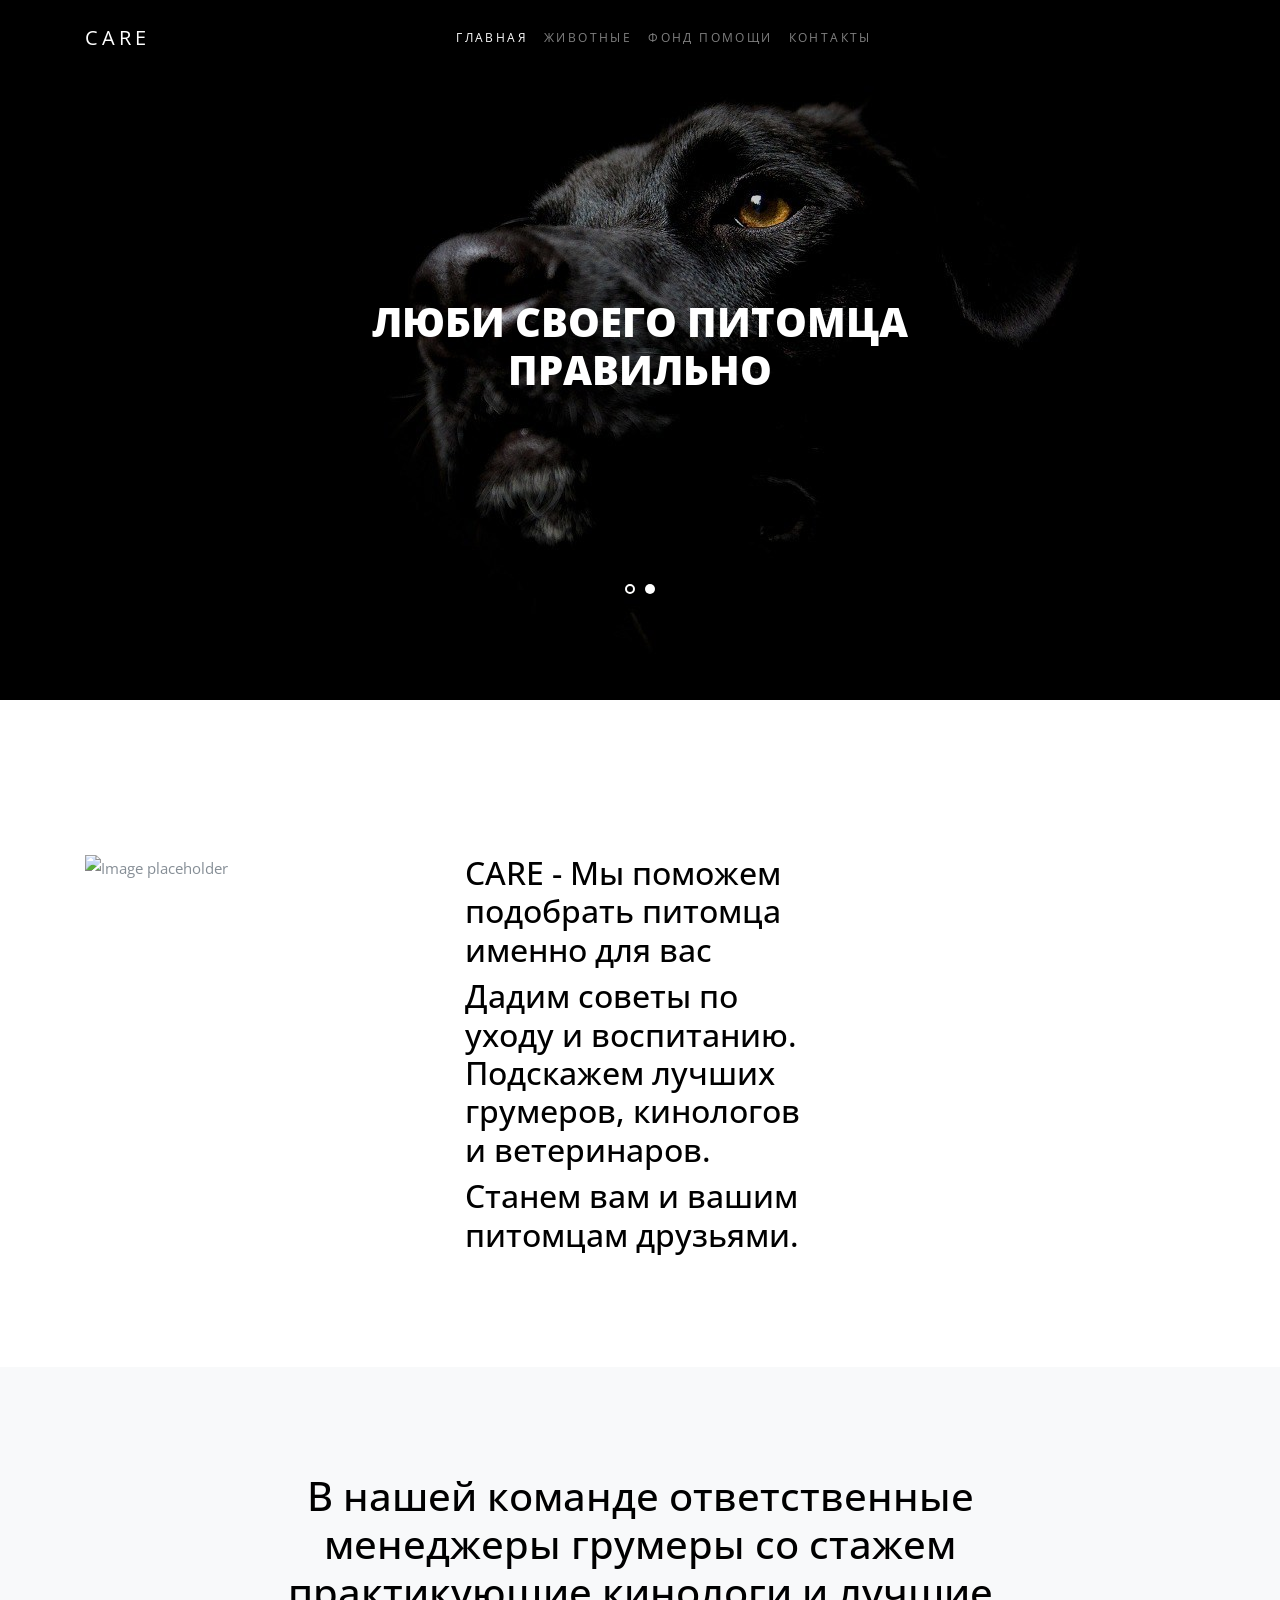
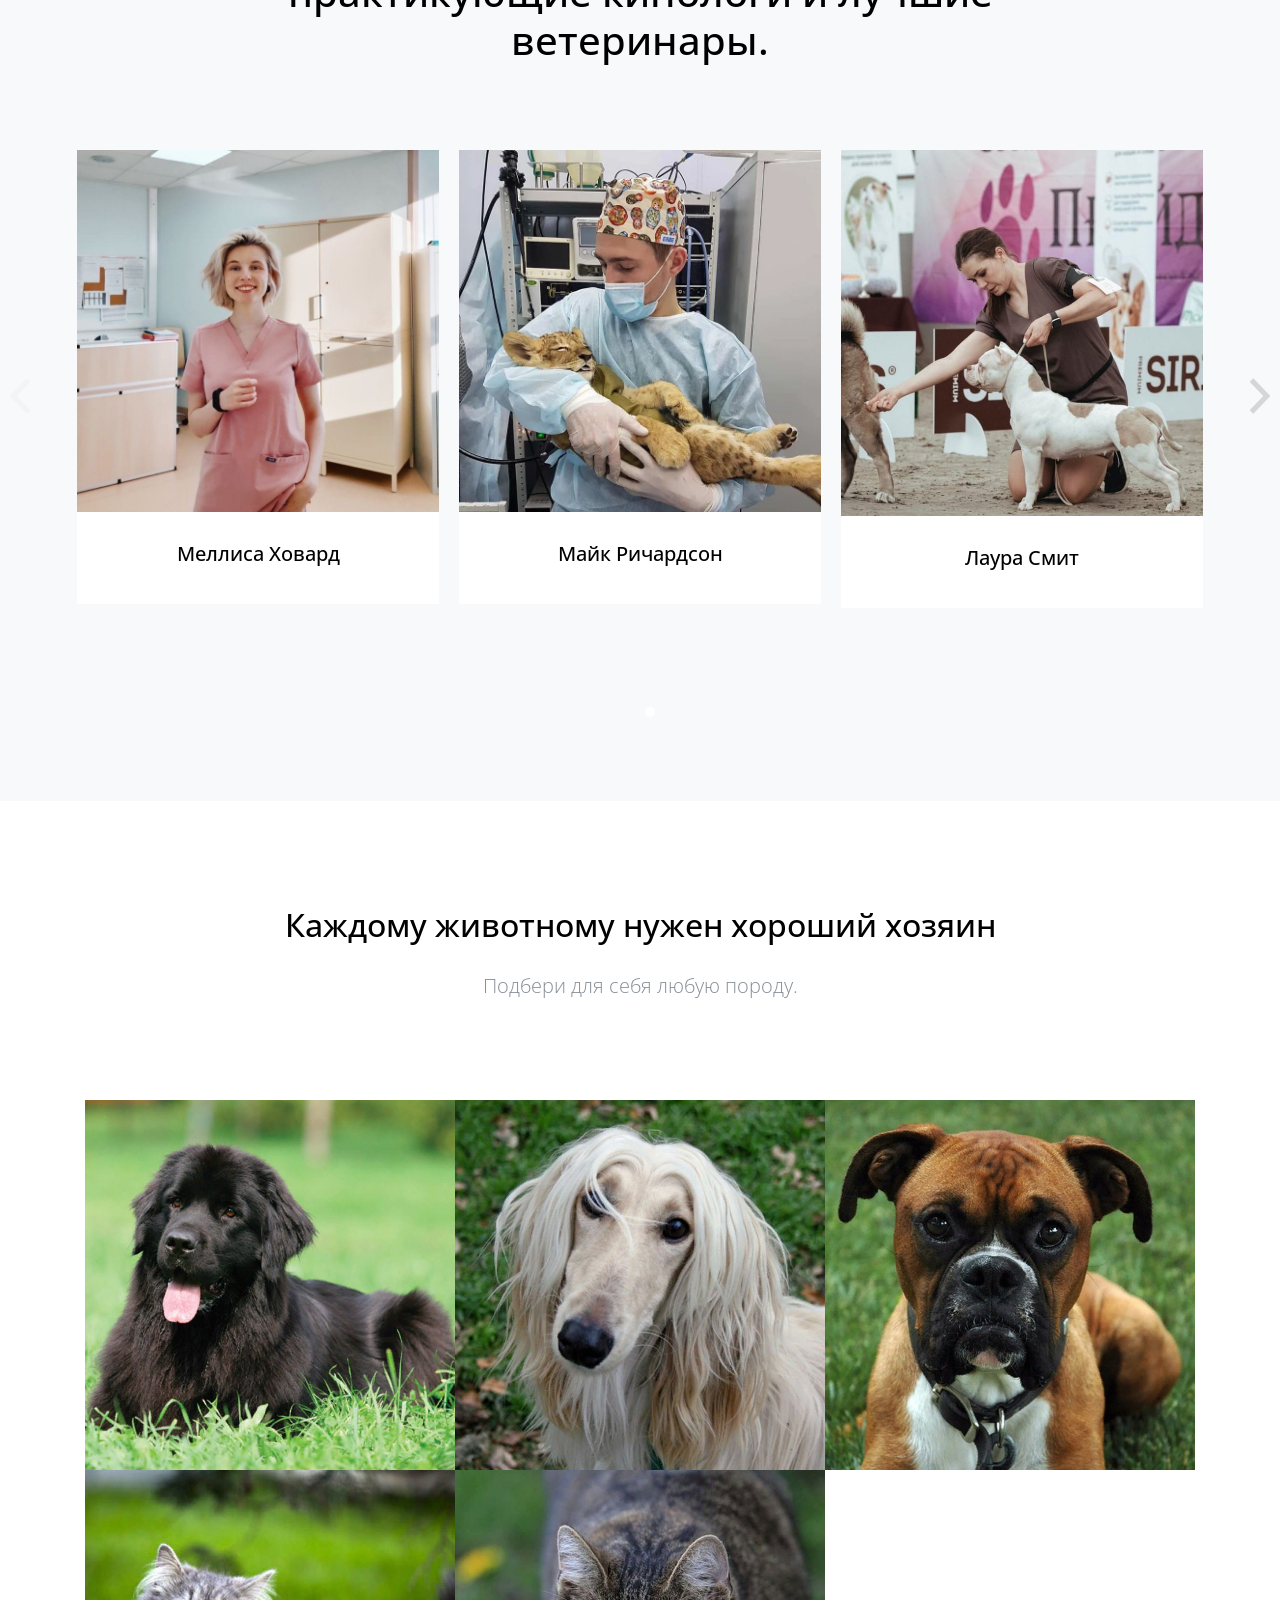
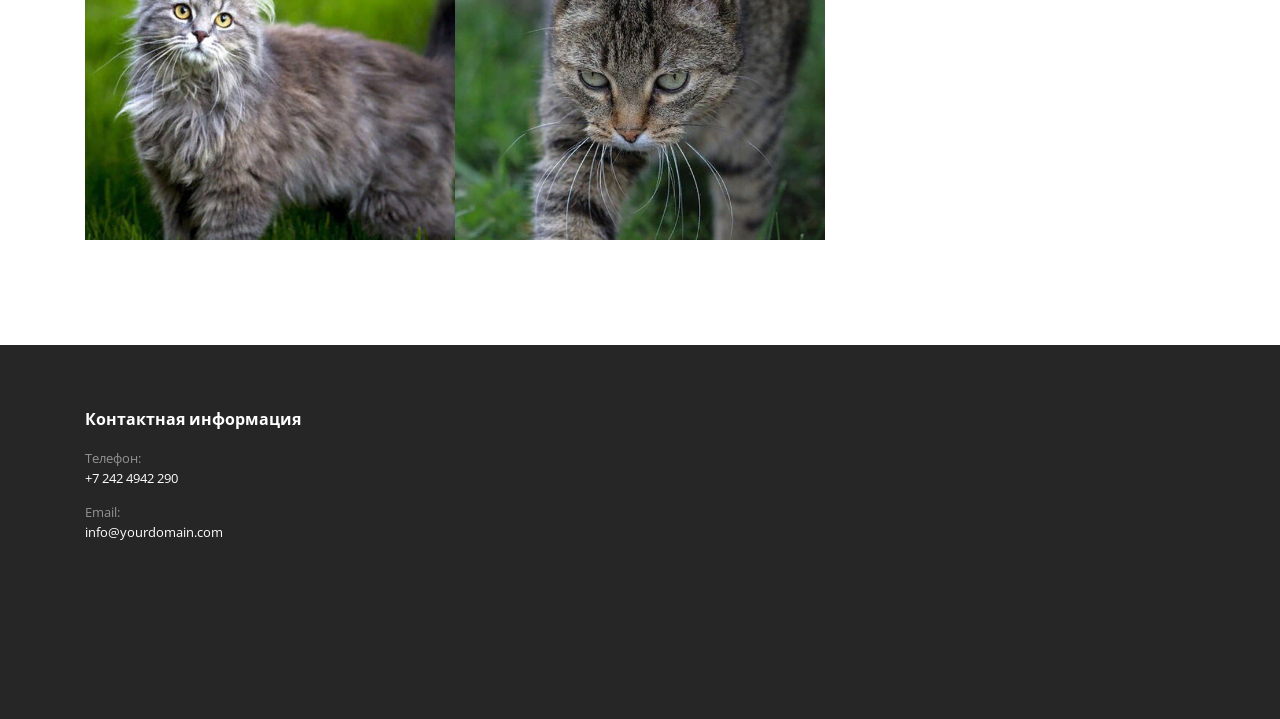
==== index.html @ 3737f4f2 "Add files via upload" ====
<!doctype html>
<html lang="en">
  <head>
    <title>CARE</title>
    <meta charset="utf-8">
    <meta name="viewport" content="width=device-width, initial-scale=1, shrink-to-fit=no">

    <link href="https://fonts.googleapis.com/css?family=Open+Sans:300,400,700,800" rel="stylesheet">

    <link rel="stylesheet" href="css/bootstrap.css">
    <link rel="stylesheet" href="css/animate.css">
    <link rel="stylesheet" href="css/owl.carousel.min.css">

    <link rel="stylesheet" href="fonts/ionicons/css/ionicons.min.css">
    <link rel="stylesheet" href="fonts/fontawesome/css/font-awesome.min.css">

    <link rel="stylesheet" href="fonts/flaticon/font/flaticon.css">

    <!-- Theme Style -->
    <link rel="stylesheet" href="css/style.css">
  </head>
  <body>
    
    <header role="banner">
      <nav class="navbar navbar-expand-lg navbar-dark bg-dark">
        <div class="container">
          <a class="navbar-brand absolute" href="index.html">CARE</a>
          <button class="navbar-toggler" type="button" data-toggle="collapse" data-target="#navbarsExample05" aria-controls="navbarsExample05" aria-expanded="false" aria-label="Toggle navigation">
            <span class="navbar-toggler-icon"></span>
          </button>

          <div class="collapse navbar-collapse" id="navbarsExample05">
            <ul class="navbar-nav mx-auto pl-lg-5 pl-0">
              <li class="nav-item">
                <a class="nav-link active" href="index.html">Главная</a>
              </li>
              <li class="nav-item">
                <a class="nav-link" href="about.html">Животные</a>
              </li>
              <li class="nav-item">
                <a class="nav-link" href="blog.html">Фонд помощи</a>
              </li>
              <li class="nav-item">
                <a class="nav-link" href="contact.html">Контакты</a>
              </li>
            </ul>
            
          </div>
        </div>
      </nav>
    </header>
    <!-- END header -->
    
    <section class="home-slider owl-carousel">
      <div class="slider-item" style="background-image: url('img/ss2.jpg');">
        
        <div class="container">
          <div class="row slider-text align-items-center justify-content-center">
            <div class="col-md-8 text-center col-sm-12 element-animate">
              <h1>Люби своего питомца правильно</h1>
            </div>
          </div>
        </div>

      </div>

      <div class="slider-item" style="background-image: url('img/ss3.jpg');">
        <div class="container">
          <div class="row slider-text align-items-center justify-content-center">
            <div class="col-md-8 text-center col-sm-12 element-animate">
              <h1>Люби своего питомца правильно</h1>
            </div>
          </div>
        </div>
        
      </div>

    </section>
    <!-- END slider -->

    <section class="section element-animate">
      <div class="container" bgcolor="#00000">
        <div class="row justify-content-center mb-5">
          <div class="col-md-4"></div>
          <div class="col-md-8 section-heading">
          </div>
        </div>
        <div class="row">
          <div class="col-md-4 mb-4">
            <img src="img/str2.PNG" alt="Image placeholder" class="img-fluid">
          </div>
          <div class="col-md-4">
            <h2>CARE - Мы поможем подобрать питомца именно для вас</h2>

            <h2>Дадим советы по уходу и воспитанию.
              Подскажем лучших грумеров,
              кинологов и ветеринаров.</h2>
            <h2>Станем вам и вашим питомцам друзьями.</h2>

          </div>
        </div>
      </div>
    </section>
    
    <section class="section bg-light">
      <div class="container">
        <div class="row justify-content-center mb-5 element-animate">
          <div class="col-md-8 text-center">
            <h1>В нашей команде ответственные менеджеры грумеры со стажем практикующие кинологи и лучшие ветеринары.</h1>
          </div>
        </div>
        <div class="row element-animate">
          <div class="major-caousel js-carousel-1 owl-carousel">
            <div>
              <div class="media d-block media-custom text-center">
                <a href="adoption-single.html"><img src="img/vet.jpg" alt="Image Placeholder" class="img-fluid"></a>
                <div class="media-body">
                  <h3 class="mt-0 text-black">Меллиса Ховард</h3>
                </div>
              </div>
            </div>
            <div>
              <div class="media d-block media-custom text-center">
                <a href="adoption-single.html"><img src="img/vet2" alt="Image Placeholder" class="img-fluid"></a>
                <div class="media-body">
                  <h3 class="mt-0 text-black">Майк Ричардсон</h3>
                </div>
              </div>
            </div>
            <div>
              <div class="media d-block media-custom text-center">
                <a href="adoption-single.html"><img src="img/kin.jpg" alt="Image Placeholder" class="img-fluid"></a>
                <div class="media-body">
                  <h3 class="mt-0 text-black">Лаура Смит</h3>
                </div>
              </div>
            </div>
            <div>
              <div class="media d-block media-custom text-center">
                <a href="adoption-single.html"><img src="img/man.jpg" alt="Image Placeholder" class="img-fluid"></a>
                <div class="media-body">
                  <h3 class="mt-0 text-black">Чарльз Уайт</h3>
                </div>
              </div>
            </div>
          </div>
          <!-- END slider -->
        </div>
      </div>
    </section>
    <!-- END section -->

    <section class="section border-t">
      <div class="container">
        <div class="row justify-content-center mb-5 element-animate">
          <div class="col-md-8 text-center">
            <h2 class=" heading mb-4">Каждому животному нужен хороший хозяин</h2>
            <p class="mb-5 lead">Подбери для себя любую породу.</p>
          </div>
        </div>

        <div class="row no-gutters">
          <div class="col-md-4 element-animate">
            <a href="single.html" class="link-thumbnail">
              <h3>Ньюфаундленд</h3>
              <span class="ion-plus icon"></span>
              <img src="img/11.jpg" alt="Image placeholder" class="img-fluid">
            </a>
          </div>
          <div class="col-md-4 element-animate">
            <a href="single.html" class="link-thumbnail">
              <h3>Aфганская борзая</h3>
              <span class="ion-plus icon"></span>
              <img src="img/5.jpg" alt="Image placeholder" class="img-fluid">
            </a>
          </div>
          <div class="col-md-4 element-animate">
            <a href="single.html" class="link-thumbnail">
              <h3>Hемецкий боксер</h3>
              <span class="ion-plus icon"></span>
              <img src="img/6.jpg" alt="Image placeholder" class="img-fluid">
            </a>
          </div>
          <div class="col-md-4 element-animate">
            <a href="single.html" class="link-thumbnail">
              <h3>Cибирская</h3>
              <span class="ion-plus icon"></span>
              <img src="img/2.jpg" alt="Image placeholder" class="img-fluid">
            </a>
          </div>
          <div class="col-md-4 element-animate">
            <a href="single.html" class="link-thumbnail">
              <h3>Eвропейская</h3>
              <span class="ion-plus icon"></span>
              <img src="img/3.jpg" alt="Image placeholder" class="img-fluid">
            </a>
          </div>
          <div class="col-md-4 element-animate">
            <a href="single.html" class="link-thumbnail">
              <h3>Tурецкая ангора</h3>
              <span class="ion-plus icon"></span>
              <img src="img/444.jpg" alt="Image placeholder" class="img-fluid">
            </a>
          </div>
        </div>
        
      </div>
    </section>
    <!-- END section -->
   <footer class="site-footer" role="contentinfo">
      <div class="container">
        <div class="row mb-5">
          <div class="col-md-5 mb-5">
            <h3>Контактная информация</h3>
            <ul class="list-unstyled footer-link">
              <li class="d-block"><span class="d-block">Телефон:</span><span class="text-white">+7 242 4942 290</span></li>
              <li class="d-block"><span class="d-block">Email:</span><span class="text-white">info@yourdomain.com</span></li>
            </ul>
          </div>
        </div>
      </div>
    </footer>
    <!-- END footer -->

    <!-- loader -->
    <div id="loader" class="show fullscreen"><svg class="circular" width="48px" height="48px"><circle class="path-bg" cx="24" cy="24" r="22" fill="none" stroke-width="4" stroke="#eeeeee"/><circle class="path" cx="24" cy="24" r="22" fill="none" stroke-width="4" stroke-miterlimit="10" stroke="#f4b214"/></svg></div>

    <script src="js/jquery-3.2.1.min.js"></script>
    <script src="js/popper.min.js"></script>
    <script src="js/bootstrap.min.js"></script>
    <script src="js/owl.carousel.min.js"></script>
    <script src="js/jquery.waypoints.min.js"></script>
    <script src="js/main.js"></script>
  </body>
</html>
---- css/style.css ----
body {
  background: #fff;
  font-family: "Open Sans", Arial, sans-serif;
  font-weight: 400;
  font-size: 15px;
  line-height: 1.8;
  color: #868e96; }

a {
  -webkit-transition: .3s all ease;
  -o-transition: .3s all ease;
  transition: .3s all ease;
  text-decoration: none; }
  a:hover {
    text-decoration: none; }

h1, h2, h3, h4, h5 {
  color: #000; }

.btn, .form-control {
  outline: none;
  -webkit-box-shadow: none !important;
  box-shadow: none !important; }
  .btn:focus, .btn:active, .form-control:focus, .form-control:active {
    outline: none; }

.form-control {
  -webkit-box-shadow: none !important;
  box-shadow: none !important;
  height: 50px;
  border-width: 2px; }

textarea.form-control {
  height: inherit; }

.btn {
  font-size: 13px;
  text-transform: uppercase;
  letter-spacing: .2em; }
  .btn.btn-primary {
    color: #fff;
    border-width: 2px; }
    .btn.btn-primary:hover, .btn.btn-primary:active, .btn.btn-primary:focus {
      border-color: #ffce3a;
      background: #ffce3a; }
  .btn.btn-sm {
    font-size: 12px; }
  .btn.btn-outline-primary {
    border-width: 2px;
    color: #ffc107; }
    .btn.btn-outline-primary:hover, .btn.btn-outline-primary:focus, .btn.btn-outline-primary:active {
      color: #fff; }
  .btn.btn-outline-white {
    border-width: 2px;
    border-color: #fff;
    color: #fff; }
    .btn.btn-outline-white:hover, .btn.btn-outline-white:focus {
      background: #fff;
      color: #000;
      border-width: 2px; }
  .btn:hover {
    text-decoration: none; }

/* Header */
header {
  position: absolute;
  top: 0;
  left: 0;
  width: 100%;
  z-index: 5; }
  header .navbar-brand {
    text-transform: uppercase;
    letter-spacing: .2em;
    font-weight: 400; }
    header .navbar-brand.absolute {
      position: absolute; }
      @media (max-width: 991px) {
        header .navbar-brand.absolute {
          position: relative; } }
    header .navbar-brand span {
      color: #ffc107; }
  header .navbar {
    padding-top: 0;
    padding-bottom: 0;
    background: none !important;
    position: relative; }
    @media (max-width: 1199px) {
      header .navbar {
        background: black !important;
        padding-top: .5rem;
        padding-bottom: .5rem; } }
    header .navbar .nav-link {
      padding: 1.7rem 1rem;
      outline: none !important;
      font-size: 12px;
      text-transform: uppercase;
      letter-spacing: .2em; }
      @media (max-width: 1199px) {
        header .navbar .nav-link {
          padding: .5rem 0rem; } }
      header .navbar .nav-link.active {
        color: #fff; }
    header .navbar .dropdown-menu {
      font-size: 14px;
      border-radius: 4px;
      border: none;
      -webkit-box-shadow: 0 2px 30px 0px rgba(0, 0, 0, 0.2);
      box-shadow: 0 2px 30px 0px rgba(0, 0, 0, 0.2);
      min-width: 13em;
      margin-top: -10px; }
      header .navbar .dropdown-menu:before {
        bottom: 100%;
        left: 10%;
        border: solid transparent;
        content: " ";
        height: 0;
        width: 0;
        position: absolute;
        pointer-events: none;
        border-bottom-color: #fff;
        border-width: 7px; }
        @media (max-width: 991px) {
          header .navbar .dropdown-menu:before {
            display: none; } }
      header .navbar .dropdown-menu .dropdown-item:hover {
        background: #ffc107;
        color: #fff; }
      header .navbar .dropdown-menu .dropdown-item.active {
        background: #ffc107;
        color: #fff; }
      header .navbar .dropdown-menu a {
        padding-top: 7px;
        padding-bottom: 7px; }
    header .navbar .cta-btn a {
      background: #ffc107;
      color: #000 !important;
      padding-left: 20px !important;
      padding-right: 20px !important;
      text-transform: uppercase;
      padding-top: 26px !important;
      padding-bottom: 26px !important;
      line-height: 1;
      -webkit-transition: .3s all ease;
      -o-transition: .3s all ease;
      transition: .3s all ease; }
      header .navbar .cta-btn a:hover {
        color: #fff !important;
        -webkit-box-shadow: 2px 0 30px -5px rgba(255, 193, 7, 0.9);
        box-shadow: 2px 0 30px -5px rgba(255, 193, 7, 0.9); }

.half .text, .half .image {
  width: 50%; }
  @media (max-width: 991px) {
    .half .text, .half .image {
      width: 100%; } }

.half .text {
  padding: 7%; }

.half .image {
  background-size:110%;
  background-position: center center; }
  @media (max-width: 991px) {
    .half .image {
      height: 350px; } }

.section-heading h2 {
  font-size: 50px; }

.section-heading .small-sub-heading {
  font-size: 14px;
  color: #ffc107; }

.blog .media h3 {
  font-size: 20px;
  margin-bottom: 10px; }

.blog .media .post-meta {
  font-size: 14px;
  letter-spacing: .2em;
  text-transform: uppercase; }

.blog .media > a {
  width: 40%; }
  @media (max-width: 767px) {
    .blog .media > a {
      width: 100%;
      margin-bottom: 30px; } }

.custom-icon {
  font-size: 70px;
  color: #ffc107; }

.btxt{
    position: absolute;
    right: -220px;
  }

/* Owl Carousel */
.owl-carousel .owl-item {
  opacity: .4; }
  .owl-carousel .owl-item.active {
    opacity: 1; }

.owl-carousel .owl-nav {
  position: absolute;
  top: 50%;
  width: 100%; }
  .owl-carousel .owl-nav .owl-prev,
  .owl-carousel .owl-nav .owl-next {
    position: absolute;
    -webkit-transform: translateY(-50%);
    -ms-transform: translateY(-50%);
    transform: translateY(-50%);
    margin-top: -10px;
    opacity: .2;
    -webkit-transition: .3s all ease;
    -o-transition: .3s all ease;
    transition: .3s all ease; }
    .owl-carousel .owl-nav .owl-prev:hover, .owl-carousel .owl-nav .owl-prev:focus, .owl-carousel .owl-nav .owl-prev:active,
    .owl-carousel .owl-nav .owl-next:hover,
    .owl-carousel .owl-nav .owl-next:focus,
    .owl-carousel .owl-nav .owl-next:active {
      outline: none;
      opacity: 1; }
    .owl-carousel .owl-nav .owl-prev span:before,
    .owl-carousel .owl-nav .owl-next span:before {
      font-size: 40px; }
  .owl-carousel .owl-nav .owl-prev {
    left: 30px !important; }
  .owl-carousel .owl-nav .owl-next {
    right: 30px !important; }

.owl-carousel .owl-dots {
  text-align: center; }
  .owl-carousel .owl-dots .owl-dot {
    width: 10px;
    height: 10px;
    margin: 5px;
    border-radius: 50%;
    background: none;
    background: #fff; }
    .owl-carousel .owl-dots .owl-dot.active {
      background: none; }

.owl-carousel.home-slider {
  z-index: 1;
  position: relative; }
  .owl-carousel.home-slider .btn-link {
    color: #fff; }
  .owl-carousel.home-slider .owl-nav {
    opacity: 0;
    visibility: hidden;
    -webkit-transition: .3s all ease;
    -o-transition: .3s all ease;
    transition: .3s all ease; }
    .owl-carousel.home-slider .owl-nav button {
      color: #fff; }
  .owl-carousel.home-slider:focus .owl-nav, .owl-carousel.home-slider:hover .owl-nav {
    opacity: 1;
    visibility: visible; }
  .owl-carousel.home-slider .slider-item {
    background-size: cover;
    background-repeat: no-repeat;
    background-position: center center;
    height: calc(100vh - 217px);
    min-height: 700px;
    position: relative; }
    .owl-carousel.home-slider .slider-item:before {
      position: absolute;
      top: 0;
      left: 0;
      right: 0;
      bottom: 0;
      background: rgba(0, 0, 0, 0.2);
      content: ""; }
    .owl-carousel.home-slider .slider-item .slider-text {
      color: #fff;
      height: calc(100vh - 217px);
      min-height: 700px; }
      .owl-carousel.home-slider .slider-item .slider-text .child-name {
        font-size: 40px;
        color: #fff; }
      .owl-carousel.home-slider .slider-item .slider-text h1 {
        font-size: 40px;
        color: #fff;
        line-height: 1.2;
        font-weight: 800 !important;
        text-transform: uppercase; }
        @media (max-width: 991px) {
          .owl-carousel.home-slider .slider-item .slider-text h1 {
            font-size: 40px; } }
      .owl-carousel.home-slider .slider-item .slider-text p {
        font-size: 20px;
        line-height: 1.5;
        font-weight: 300;
        color: white; }
  .owl-carousel.home-slider.inner-page .slider-item {
    height: calc(50vh - 117px);
    min-height: 550px; }
    .owl-carousel.home-slider.inner-page .slider-item .slider-text {
      color: #fff;
      height: calc(50vh - 117px);
      min-height: 550px; }
  .owl-carousel.home-slider .owl-dots {
    position: absolute;
    bottom: 100px;
    width: 100%; }
    .owl-carousel.home-slider .owl-dots .owl-dot {
      width: 10px;
      height: 10px;
      margin: 5px;
      border-radius: 50%;
      border: 2px solid rgba(255, 255, 255, 0.5);
      outline: none !important;
      position: relative;
      -webkit-transition: .3s all ease;
      -o-transition: .3s all ease;
      transition: .3s all ease; }
      .owl-carousel.home-slider .owl-dots .owl-dot.active {
        border: 2px solid white; }
        .owl-carousel.home-slider .owl-dots .owl-dot.active span {
          background: white; }

.owl-carousel.major-caousel .owl-stage-outer {
  padding-top: 30px;
  padding-bottom: 30px; }

.owl-carousel.major-caousel .owl-nav .owl-prev, .owl-carousel.major-caousel .owl-nav .owl-next {
  -webkit-transition: .3s all ease;
  -o-transition: .3s all ease;
  transition: .3s all ease;
  color: #495057; }
  .owl-carousel.major-caousel .owl-nav .owl-prev:hover, .owl-carousel.major-caousel .owl-nav .owl-prev:focus, .owl-carousel.major-caousel .owl-nav .owl-next:hover, .owl-carousel.major-caousel .owl-nav .owl-next:focus {
    color: #868e96;
    outline: none; }
  .owl-carousel.major-caousel .owl-nav .owl-prev.disabled, .owl-carousel.major-caousel .owl-nav .owl-next.disabled {
    color: #dee2e6; }

.owl-carousel.major-caousel .owl-nav .owl-prev {
  left: -60px !important; }

.owl-carousel.major-caousel .owl-nav .owl-next {
  right: -60px !important; }

.owl-carousel.major-caousel .owl-dots {
  bottom: -30px !important;
  position: relative; }

.owl-custom-nav {
  float: right;
  position: relative;
  z-index: 10; }
  .owl-custom-nav .owl-custom-prev,
  .owl-custom-nav .owl-custom-next {
    padding: 10px;
    font-size: 30px;
    background: #ccc;
    line-height: 0;
    width: 60px;
    text-align: center;
    display: inline-block; }

.section {
  padding: 7em 0; }

.section-subscribe {
  padding: 2em 0; }

.contact-form-contact-info p {
  margin-bottom: 30px;
  font-size: 20px;
  line-height: 1.5;
  color: #000; }
  .contact-form-contact-info p .icon {
    top: -4px;
    position: relative;
    width: 0px;
    font-size: 30px;
    color: #ffc107; }

.load-more {
  display: block;
  padding: 40px;
  text-align: center;
  background: #e9ecef;
  color: #000;
  font-size: 20px; }
  .load-more:hover {
    background: #ffc107;
    color: #fff; }

.cover_1 {
  background-size: cover;
  background-position: center center;
  padding: 7em 0; }
  .cover_1 .sub-heading {
    color: rgba(255, 255, 255, 0.7);
    font-size: 22px; }
  .cover_1 .heading {
    font-size: 50px;
    color: white;
    font-weight: 300; }

.heading {
  color: #000; }
  .heading.border-bottom {
    position: relative;
    padding-bottom: 30px; }
    .heading.border-bottom:before {
      bottom: 0;
      position: absolute;
      content: "";
      width: 50px;
      height: 2px;
      left: 50%;
      -webkit-transform: translateX(-50%);
      -ms-transform: translateX(-50%);
      transform: translateX(-50%);
      background: #ffc107; }

.text-black {
  color: #000 !important; }

.stretch-section .video {
  display: block;
  position: relative;
  -webkit-box-shadow: 4px 4px 70px -20px rgba(0, 0, 0, 0.5);
  box-shadow: 4px 4px 70px -20px rgba(0, 0, 0, 0.5); }

.media-feature {
  padding: 30px;
  -webkit-transition: .2s all ease-out;
  -o-transition: .2s all ease-out;
  transition: .2s all ease-out;
  background: #fff;
  z-index: 1;
  position: relative;
  border-bottom: 10px solid transparent;
  border-radius: 4px;
  font-size: 15px; }
  .media-feature .icon {
    font-size: 60px;
    color: #ffc107; }
  .media-feature h3 {
    font-size: 16px;
    text-transform: uppercase; }
  .media-feature:hover, .media-feature:focus {
    -webkit-box-shadow: 0 2px 20px -3px rgba(0, 0, 0, 0.1);
    box-shadow: 0 2px 20px -3px rgba(0, 0, 0, 0.1);
    -webkit-transform: scale(1.05);
    -ms-transform: scale(1.05);
    transform: scale(1.05);
    z-index: 2;
    border-bottom: 10px solid #ffc107; }

.media-custom {
  background: #fff;
  -webkit-transition: .3s all ease;
  -o-transition: .3s all ease;
  transition: .3s all ease;
  margin-bottom: 30px;
  position: relative;
  top: 0; }
  .media-custom .meta-post {
    color: #ced4da;
    font-size: 13px;
    text-transform: uppercase; }
  .media-custom > a {
    position: relative;
    overflow: hidden;
    display: block; }
  .media-custom .meta-chat {
    color: #ced4da; }
    .media-custom .meta-chat:hover {
      color: #868e96; }
  .media-custom img {
    -webkit-transition: .3s all ease;
    -o-transition: .3s all ease;
    transition: .3s all ease; }
  .media-custom:focus img, .media-custom:hover img {
    -webkit-transform: scale(1.1);
    -ms-transform: scale(1.1);
    transform: scale(1.1); }
  .media-custom .media-body {
    padding: 30px; }
    .media-custom .media-body h3 {
      font-size: 20px; }
    .media-custom .media-body p:last-child {
      margin-bottom: 0; }

.media-testimonial img {
  width: 100px;
  border-radius: 50%; }

.media-testimonial blockquote p {
  font-size: 20px;
  color: #000;
  font-style: italic; }

.list-unstyled.check li {
  position: relative;
  padding-left: 30px;
  line-height: 1.3;
  margin-bottom: 10px; }
  .list-unstyled.check li:before {
    color: #5AC8D8;
    left: 0;
    font-family: "Ionicons";
    content: "\f122";
    position: absolute; }

#modalAppointment .modal-content {
  border-radius: 0;
  border: none; }

#modalAppointment .modal-body, #modalAppointment .modal-footer {
  padding: 40px; }

.site-footer {
  padding: 5em 0;
  background: #262626;
  font-size: 13px;
  color: rgba(255, 255, 255, 0.5); }
  .site-footer p:last-child {
    margin-bottom: 0; }
  .site-footer a {
    color: #ffc107;
    border-bottom: 1px solid transparent; }
    .site-footer a:hover {
      color: #fff;
      border-bottom: 1px solid rgba(255, 255, 255, 0.2); }
  .site-footer h3 {
    font-size: 16px;
    margin-bottom: 20px;
    font-weight: bold;
    color: #fff; }
  .site-footer .footer-link li {
    line-height: 1.5;
    margin-bottom: 15px; }
  .site-footer hr {
    width: 100%; }

.footer-social a {
  line-height: 0;
  border-radius: 50%;
  margin: 0 5px 5px 0;
  border: 1px solid rgba(255, 255, 255, 0.1);
  width: 30px;
  height: 30px;
  text-align: center;
  display: inline-block; }
  .footer-social a:hover {
    background: #fff;
    border-color: #fff;
    color: #000; }

.link-thumbnail {
  display: block;
  position: relative;
  overflow: hidden;
  text-align: center; }
  @media (max-width: 991px) {
    .link-thumbnail {
      margin-bottom: 30px; } }
  .link-thumbnail img {
    position: relative;
    -webkit-transition: .3s all ease;
    -o-transition: .3s all ease;
    transition: .3s all ease; }
  .link-thumbnail .date {
    display: block;
    font-size: 12px;
    color: rgba(255, 255, 255, 0.4);
    text-transform: uppercase;
    margin-bottom: 10px; }
  .link-thumbnail .icon {
    position: absolute;
    -webkit-transition: .3s all ease;
    -o-transition: .3s all ease;
    transition: .3s all ease;
    z-index: 4;
    top: 50%;
    font-size: 30px;
    color: #fff;
    left: 50%;
    -webkit-transform: translate(-50%, -50%);
    -ms-transform: translate(-50%, -50%);
    transform: translate(-50%, -50%);
    opacity: 0;
    visibility: hidden;
    margin-top: 30px; }
  .link-thumbnail h3 {
    opacity: 0;
    visibility: hidden;
    position: absolute;
    bottom: -20px;
    left: 0;
    color: #fff;
    font-size: 18px;
    -webkit-transition: .5s all ease;
    -o-transition: .5s all ease;
    transition: .5s all ease;
    z-index: 10;
    left: 50%;
    display: block;
    width: 77%;
    -webkit-transform: translateX(-50%);
    -ms-transform: translateX(-50%);
    transform: translateX(-50%); }
  .link-thumbnail:before {
    opacity: 0;
    visibility: hidden;
    z-index: 2;
    -webkit-transition: .3s all ease;
    -o-transition: .3s all ease;
    transition: .3s all ease;
    top: 0;
    left: 0;
    right: 0;
    bottom: 0;
    content: "";
    background: rgba(0, 0, 0, 0.6);
    position: absolute; }
  .link-thumbnail:hover h3 {
    opacity: 1;
    visibility: visible;
    bottom: 30px; }
  .link-thumbnail:hover img {
    -webkit-transform: scale(1.1);
    -ms-transform: scale(1.1);
    transform: scale(1.1); }
  .link-thumbnail:hover .icon {
    opacity: 1;
    visibility: visible;
    margin-top: 0px; }
  .link-thumbnail:hover:before {
    opacity: 1;
    visibility: visible; }

.border-t {
  border-top: 1px solid #f8f9fa; }

.copyright {
  font-size: 14px; }

.element-animate {
  opacity: 0;
  visibility: hidden; }

.video{
  justify-content: center;
}

#loader {
  position: fixed;
  width: 96px;
  height: 96px;
  left: 50%;
  top: 50%;
  -webkit-transform: translate(-50%, -50%);
  -ms-transform: translate(-50%, -50%);
  transform: translate(-50%, -50%);
  background-color: rgba(255, 255, 255, 0.9);
  -webkit-box-shadow: 0px 24px 64px rgba(0, 0, 0, 0.24);
  box-shadow: 0px 24px 64px rgba(0, 0, 0, 0.24);
  border-radius: 16px;
  opacity: 0;
  visibility: hidden;
  -webkit-transition: opacity .2s ease-out, visibility 0s linear .2s;
  -o-transition: opacity .2s ease-out, visibility 0s linear .2s;
  transition: opacity .2s ease-out, visibility 0s linear .2s;
  z-index: 1000; }

#loader.fullscreen {
  padding: 0;
  left: 0;
  top: 0;
  width: 100%;
  height: 100%;
  -webkit-transform: none;
  -ms-transform: none;
  transform: none;
  background-color: #fff;
  border-radius: 0;
  -webkit-box-shadow: none;
  box-shadow: none; }

#loader.show {
  -webkit-transition: opacity .4s ease-out, visibility 0s linear 0s;
  -o-transition: opacity .4s ease-out, visibility 0s linear 0s;
  transition: opacity .4s ease-out, visibility 0s linear 0s;
  visibility: visible;
  opacity: 1; }

#loader .circular {
  -webkit-animation: loader-rotate 2s linear infinite;
  animation: loader-rotate 2s linear infinite;
  position: absolute;
  left: calc(50% - 24px);
  top: calc(50% - 24px);
  display: block;
  -webkit-transform: rotate(0deg);
  -ms-transform: rotate(0deg);
  transform: rotate(0deg); }

#loader .path {
  stroke-dasharray: 1, 200;
  stroke-dashoffset: 0;
  -webkit-animation: loader-dash 1.5s ease-in-out infinite;
  animation: loader-dash 1.5s ease-in-out infinite;
  stroke-linecap: round; }

@-webkit-keyframes loader-rotate {
  100% {
    -webkit-transform: rotate(360deg);
    transform: rotate(360deg); } }

@keyframes loader-rotate {
  100% {
    -webkit-transform: rotate(360deg);
    transform: rotate(360deg); } }

@-webkit-keyframes loader-dash {
  0% {
    stroke-dasharray: 1, 200;
    stroke-dashoffset: 0; }
  50% {
    stroke-dasharray: 89, 200;
    stroke-dashoffset: -35px; }
  100% {
    stroke-dasharray: 89, 200;
    stroke-dashoffset: -136px; } }

@keyframes loader-dash {
  0% {
    stroke-dasharray: 1, 200;
    stroke-dashoffset: 0; }
  50% {
    stroke-dasharray: 89, 200;
    stroke-dashoffset: -35px; }
  100% {
    stroke-dasharray: 89, 200;
    stroke-dashoffset: -136px; } }
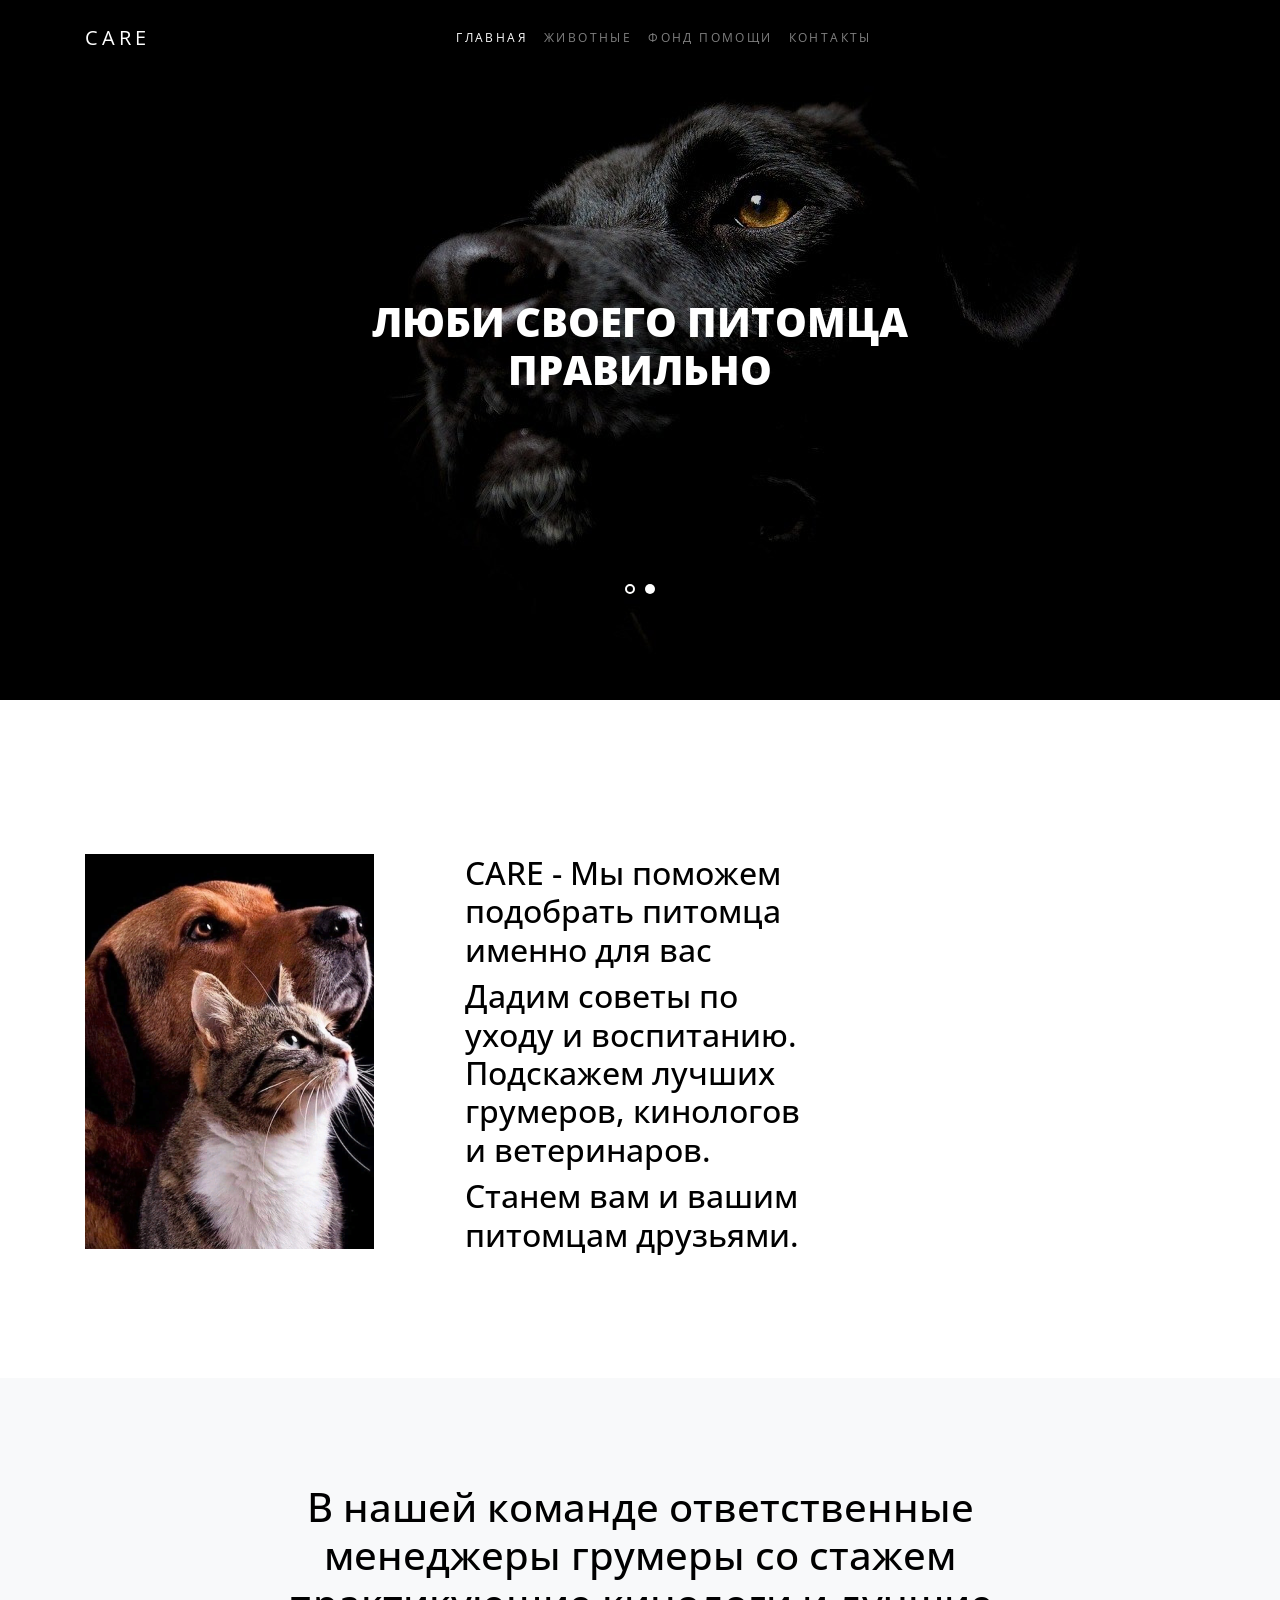
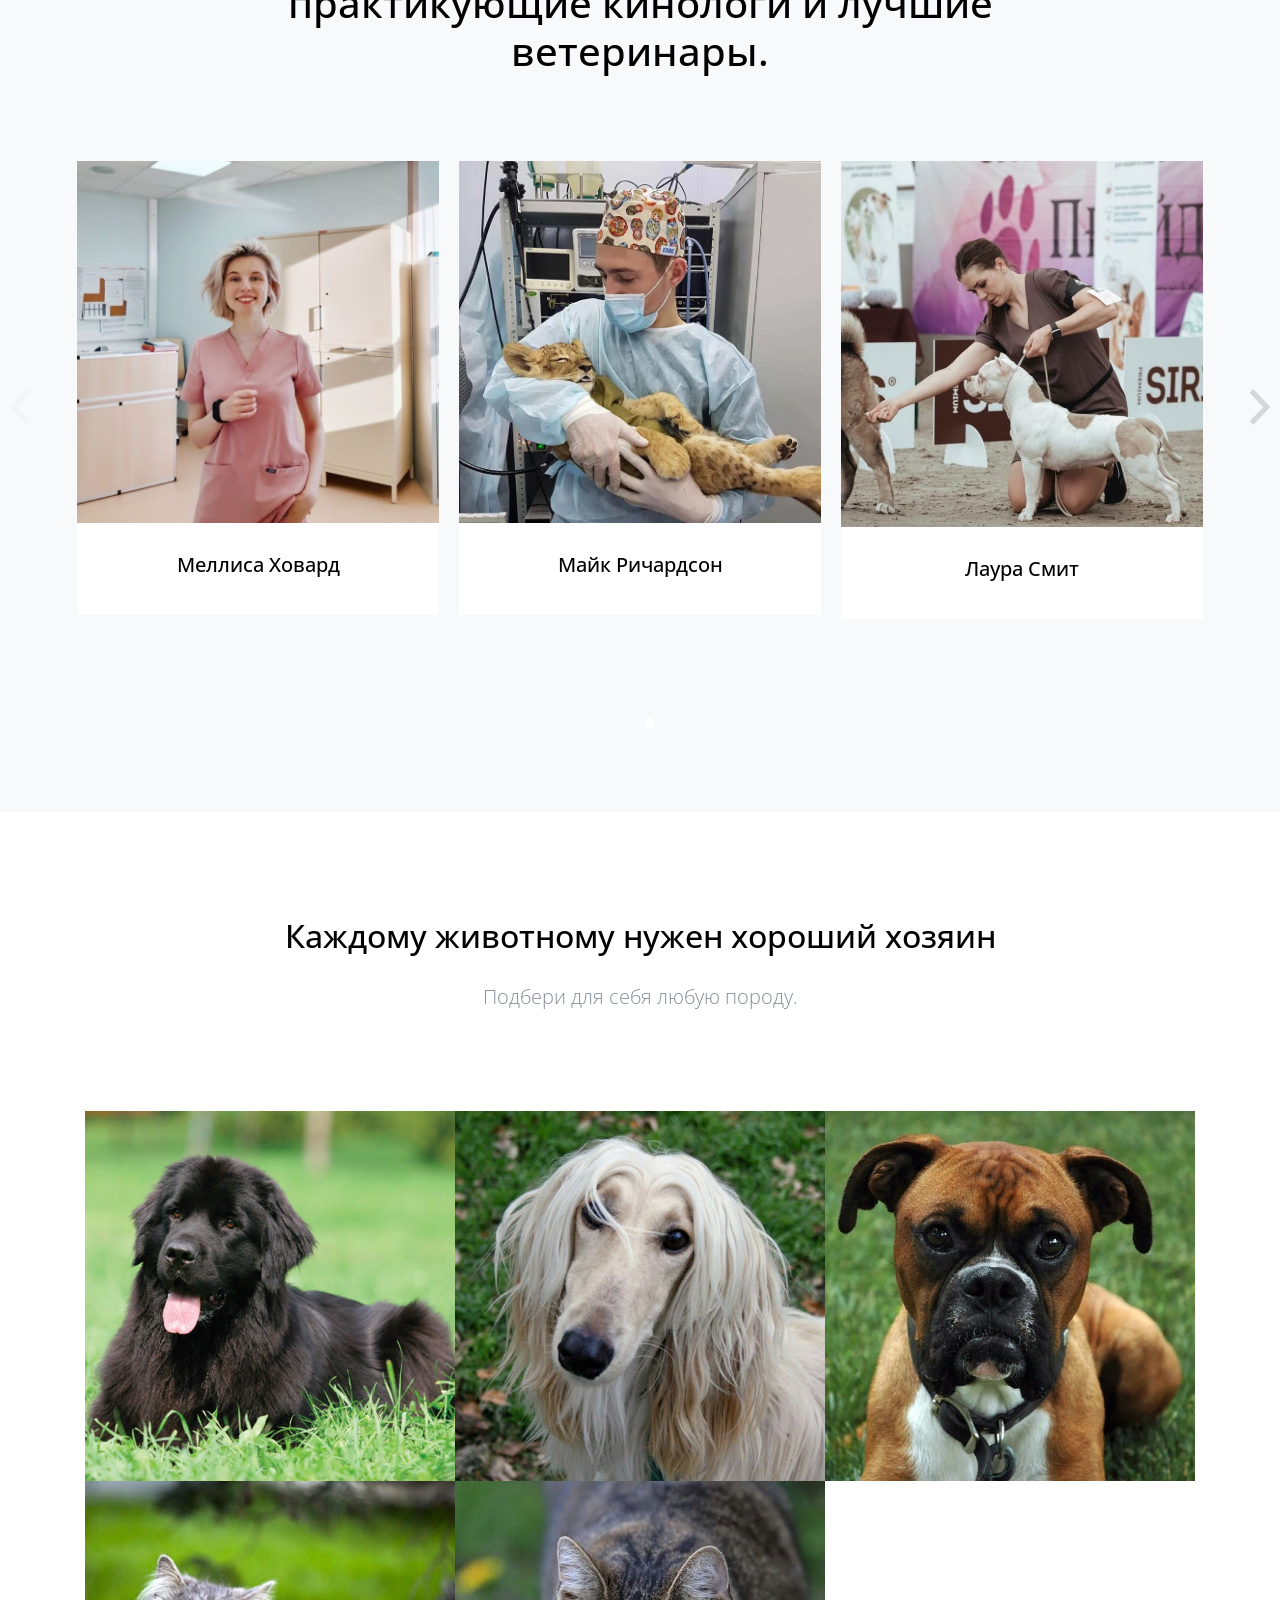
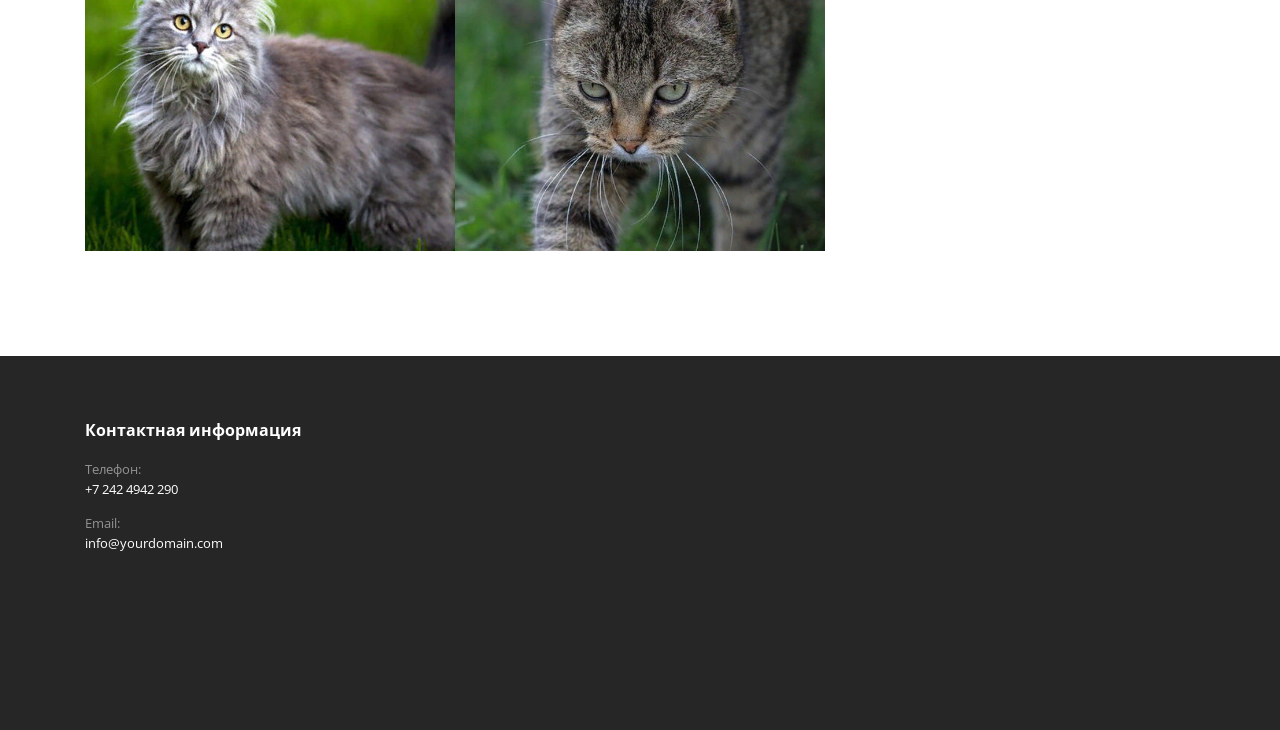
==== commit eb4b8385: "Update index.html" ====
--- a/index.html
+++ b/index.html
@@ -87,7 +87,7 @@
         </div>
         <div class="row">
           <div class="col-md-4 mb-4">
-            <img src="img/str2.PNG" alt="Image placeholder" class="img-fluid">
+            <img src="img/str2.png" alt="Image placeholder" class="img-fluid">
           </div>
           <div class="col-md-4">
             <h2>CARE - Мы поможем подобрать питомца именно для вас</h2>
@@ -232,4 +232,4 @@
     <script src="js/jquery.waypoints.min.js"></script>
     <script src="js/main.js"></script>
   </body>
-</html>+</html>
